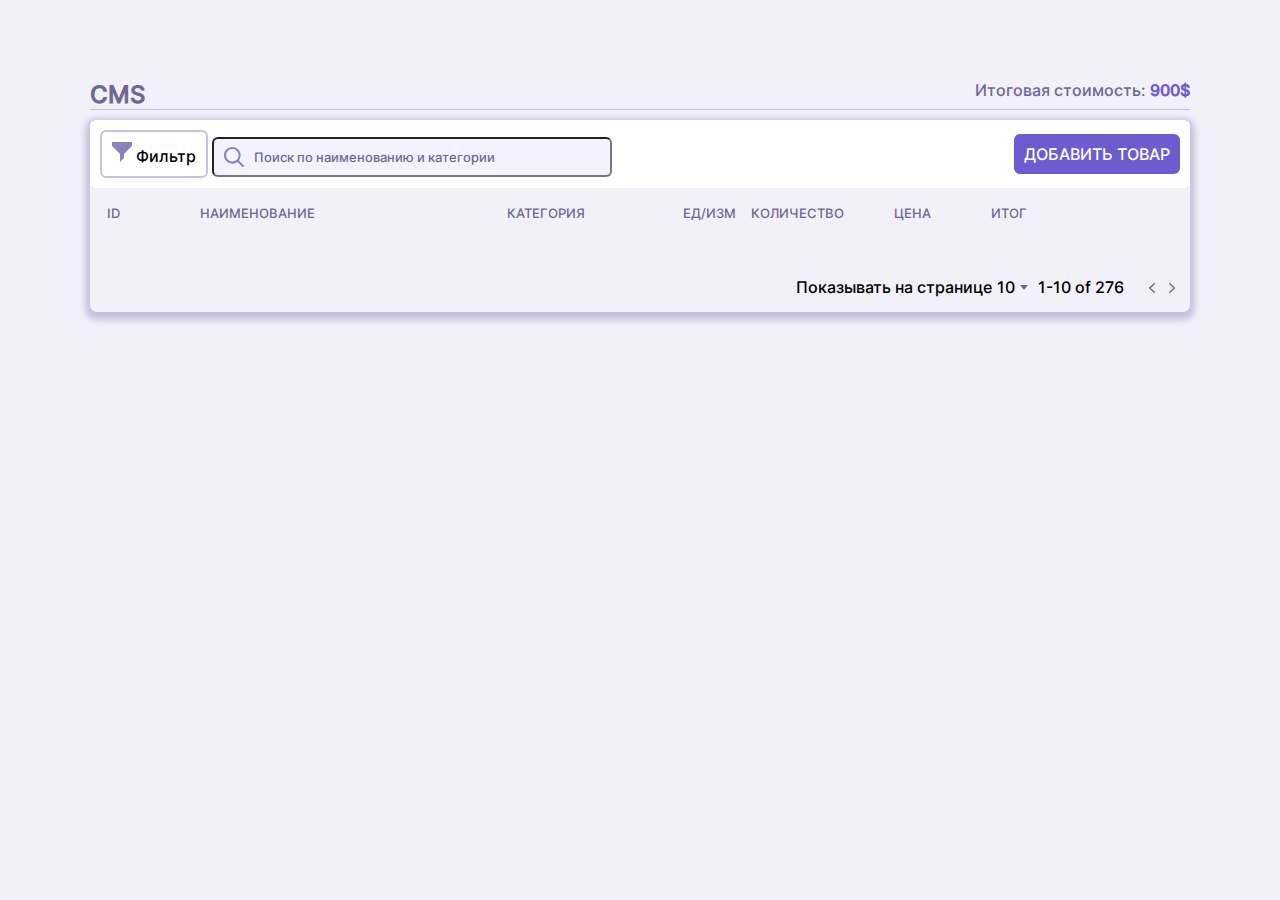
==== index.html @ 815612c0 "Add files via upload" ====
<!DOCTYPE html>
<html lang="en">
<head>
    <meta charset="UTF-8">
    <meta http-equiv="X-UA-Compatible" content="IE=edge">
    <meta name="viewport" content="width=device-width, initial-scale=1.0">
    <link rel="stylesheet" href="style/style.css">
    <script type="module" src="script/script.js" defer></script>
    <script src="script/popup.js"></script>
<!--    <script src="script/getData.js"></script>-->
    <title>CMS</title>
</head>
<body>
    <div class="wrapper blureffect">
        <header class="header">
            <div class="header__heading">
                <h2 class="heading--text lt">CMS</h2>
            </div>
            <div class="header__price">
                <p class="price--text lt">Итоговая стоимость: <span class="price--text--span">900$</span></p>
            </div>
        </header>
        <div class="tableWrapper">
            <div class="funcRow">
                <div class="funcRow__cell">
                    <button class="filter ">
                        <img src="icons/Filter.svg" alt="Filter" srcset="">
                        Фильтр
                    </button>
                    <input type="text" name="search" id="search" class="searchbar" placeholder="Поиск по наименованию и категории">
                </div>
                <div class="brnAddWrapper">
                    <button class="addProd btn">Добавить товар</button>
                </div>    
            </div>
            <table class="products">
                <tbody>    
                    <tr class="types">
                        <td class="id types__cell"><p class="cell__text lt">id</p></td>
                        <td class="name types__cell"><p class="cell__text lt">наименование</p></td>
                        <td class="category types__cell"><p class="cell__text lt">категория</p></td>
                        <td class="UoM types__cell"><p class="cell__text lt">ед/изм</p></td>
                        <td class="count types__cell"><p class="cell__text lt">количество</p></td>
                        <td class="price types__cell"><p class="cell__text lt">цена</p></td>
                        <td class="result types__cell"><p class="cell__text lt">итог</p></td>
                        <td class="icons">
                            <img src="icons/noImageIcon.svg" alt="" srcset="">
                            <img src="icons/editIcon.svg" alt="" srcset="" >
                            <img src="icons/deleteIcon.svg" alt="" srcset="">
                        </td>
                    </tr>   
                </tbody>
            </table>
            <div class="control">
                <div class="onPage"><p class="onPage--text">Показывать на странице</p><span class="itemsCount">10 </span><img src="img/triangle.svg" alt="" srcset="" class="dropListArrow"></div>
                <div class="pageCount"><p class="pagesCount--text">1-10 of 276 </p></div>
                <div class="arrows">
                    <button class="left-btn"><img src="img/arrow.png" alt="" srcset="" class="arrow left"></button>
                    <button class="right-btn"><img src="img/arrow.png" alt="" srcset="" class="arrow right"></button>
                </div>
            </div>
        </div>
        
    </div>
    <div class="modal">
        <div class="modal__wrapper">
            <form class="modal__window">
                <header class="modal__header">
                    <h2 class="modal__heading">Добавить товар</h2>
                    <img src="icons/cross.svg" alt="" srcset="" class="closeCross">
                </header>
                <div class="modal__block">
                    <div class="leftColumn">
                        <div class="nameInput labelWrap">
                            <label for="name">Наименование</label>
                            <input type="text" class="modal__input nameAdd" name="title">
                        </div>
                        <div class="categoryInput labelWrap">
                            <label for="category">Категория</label>
                            <input type="text" class="modal__input categoryAdd" name="category">
                        </div>
                        <div class="UoMinput labelWrap">
                            <label for="UoM">Единицы Измерения</label>
                            <input type="text" class="modal__input UoMAdd" name="units" value="шт">
                        </div>
                        <div class="discountInput labelWrap">
                            <label for="discount">Дисконт</label>
                            <div class="inputDiscount">
                                <input type="checkbox" name="discount" id="discount" class="checkboxDiscount">
                                <label for="discount"></label>
                                <input type="text" class="modal__input discountAdd disabled" name="discountInputText" disabled>
                            </div>
                        </div>
                    </div>
                    <div class="rightColumn">
                        <div class="descriptionInput labelWrap">
                            <label for="description">Описание</label>
                            <input type="text" class="modal__input descriptionAdd" name="description">
                        </div>
                        <div class="countInput labelWrap">
                            <label for="count">Количество</label>
                            <input type="number" class="modal__input countAdd" name="count">
                        </div>
                        <div class="priceInput labelWrap">
                            <label for="price">цена</label>
                            <input type="number" class="modal__input priceAdd" name="price">
                        </div>
                        <div class="add">
                            <input type="button" class="addImage btn" value="добавить изображение">
                        </div>
                    </div>
                    
                </div>
                
                <div class="modal__footer">
                    <div class="total">
                        <p class="price--text lt">Итоговая стоимость: <span class="price--text--span--modal"></span></p>
                    </div>
                    <button type="submit" class="allAdd btn">Добавить</button>
                </div>                
            </form>
        </div>
    </div>
    <div class="modalEdit">
        <div class="modal__wrapperEdit">
            <form class="modal__windowEdit">
                <header class="modal__header">
                    <h2 class="modal__heading">Изменить товар</h2>
                    <img src="icons/cross.svg" alt="" srcset="" class="closeCross">
                </header>
                <div class="modal__block">
                    <div class="leftColumn">
                        <div class="nameEdit labelWrap">
                            <label for="name">новое Наименование</label>
                            <input type="text" class="modal__input nameAdd nameEditInput" name="title">
                        </div>
                        <div class="categoryEdit labelWrap">
                            <label for="category">новая Категория</label>
                            <input type="text" class="modal__input categoryAdd categoryEditInput" name="category">
                        </div>
                        <div class="UoMEdit labelWrap">
                            <label for="UoM">новые Единицы Измерения</label>
                            <input type="text" class="modal__input UoMAdd UoMEditInput" name="units">
                        </div>
                        <div class="discountInput labelWrap">
                            <label for="discount">Дисконт</label>
                            <div class="inputDiscount">
                                <input type="checkbox" name="discountEdit" id="discountEdit" class="checkboxDiscount">
                                <label for="discountEdit"></label>
                                <input type="text" class="modal__input discountAdd discountEdit" name="discountInputText" disabled>
                            </div>
                        </div>
                    </div>
                    <div class="rightColumn">
                        <div class="descriptionEdit labelWrap">
                            <label for="description">новое Описание</label>
                            <input type="text" class="modal__input descriptionAdd descriptionEditInput" name="description">
                        </div>
                        <div class="countEdit labelWrap">
                            <label for="count">новое Количество</label>
                            <input type="number" class="modal__input countAdd countEditInput" name="count">
                        </div>
                        <div class="priceEdit labelWrap">
                            <label for="price">новая цена</label>
                            <input type="number" class="modal__input priceAdd priceEditInput" name="price">
                        </div>
                        <div class="add">
                            <input type="button" class="addImage btn" value="Изменить изображение">
                        </div>
                    </div>
                    
                </div>
                
                <div class="modal__footer">
                    <div class="total">
                        <p class="price--text lt">Итоговая стоимость: <span class="price--text--span--modal">900$</span></p>
                    </div>
                    <button type="submit" class="allAdd btn">Добавить</button>
                </div>                
            </form>
        </div>
    </div>
</body>
</html>
---- style/style.css ----
@font-face{
    font-family: 'Inter';
    src: local('Inter'), url('../fonts/static/Inter-Medium.ttf');
    font-weight: 500;
}
*{
    padding: 0;
    margin: 0;
    box-sizing: border-box;
}
*{
    font-family: 'Inter', sans-serif;
    font-weight: 500;
}
.lt{
    color:#6E6893 ;
}
.wrapper{
    max-width: 1100px;
    margin: 0 auto;
    
}
.btn{
    border: transparent;
    border-radius: 6px;
    cursor: pointer;
}
.searchbar::placeholder{
    color: #6E6893;
    margin-left: 10px;
}

.header{
    margin-top: 80px;
    border-bottom: 1px #C6C2DE solid;
    display: flex;
    justify-content: space-between;
}
body{
    background-color: #F2F0F9;
}
.filter{
    padding: 10px;
    border-radius: 6px;
    font-size: 16px;
    text-align: center;
    border-color: #C6C2DE;
    border-style: solid;
    background-color: transparent;

}
.button__text{
    font-size: 16px;

}
.heading--text{
    font-weight: 700;
}
.searchbar{
    padding: 10px 10px 10px 40px;
    width: 400px;
    border-radius: 6px;
    background-image: url('../icons/Search.svg');
    background-repeat: no-repeat;
    background-position: 10px center;
    background-color: #F4F2FF;
    
}
.addProd,.btn{
    background-color:#6D5BD0;
    text-transform: uppercase;
    border-radius: 6px;
    padding: 10px;
    font-size: 16px;
    color: white;

}
.funcRow{
    display: flex;
    justify-content: space-between;
    align-items: center;
    width: 100%;
    background-color:white ;
    padding: 10px;
    border-radius: 6px;
}
.product{
    width: 100%;
    margin: 0;

}
.tableWrapper{
    width: 1100px;
    box-shadow: 0px 3px 6px 5px #C6C2DE;
    border-radius: 7px;
    margin-top: 10px;
    display: flex;
    flex-direction: column;
}
.types{
    display: flex;
    /* justify-content: space-around; */
    padding: 15px 10px 15px 15px;
}
.types__cell{
    text-transform: uppercase;
    font-size: 13px;

}

.price--text--span,.price--text--span--modal{
    color: #6D5BD0;
    font-weight: 700;
}
.table__footer{
    width: 100%;
    display: flex;
    padding-left: 680px;
    gap: 8px;
    align-items: center;
    color: #6E6893;
}
.onPage{
    display: flex;
    gap: 5px;
    align-items: center;
}
.arrows{
    padding: 15px;
}
.dropListArrow{
    max-width: 8px;
}
.leftArrow{
    margin-right: 20px;
}
.arrow:nth-child(2){
    transform: rotateY(180deg);
    margin-left: 10px;
}
.icons{
    display: flex;
    gap: 20px;
    visibility: hidden;
}
.edit-icon{
    background-image: url(../icons/editIcon.svg);
    background-position: center center;
    border: none;
    width: 20px;
    height: 20px;
    background-color: transparent;
}
.del-icon{
    background-image: url(../icons/deleteIcon.svg);
    background-position: center center;
    background-color: transparent;
    border: none;
    width: 20px;
    height: 20px;
}
.noImage-icon{
    background-image: url(../icons/noImageIcon.svg);
    background-position: center center;
    border: none;
    width: 20px;
    height: 20px;
    background-color: transparent;
}
.image-icon{
    background-image: url(../icons/image.svg);
    background-position: center center;
    border: none;
    width: 20px;
    height: 20px;
    background-color: transparent;
}
.table__row{
    display: flex;
    /* justify-content: space-between; */
    align-items: center;
    background-color: #fff;
}
.control{
    display: flex;
    margin-top: 20px;
    justify-content: flex-end;
    align-items: center;
    gap: 10px;
}
.iconsGroup{
    display: flex;
    gap: 15px;
    justify-content: space-around;
}
.modal__wrapper,.modal__wrapperEdit{
    flex-shrink: 0;
    flex-grow: 0;
    width: 100%;
    min-height: 100%;
    margin: auto;
    display: flex;
    flex-flow: column nowrap;
    align-items: center;
    justify-content: center;
}
.modal,.modalEdit{
    filter: blur(2px);
    display: flex;
    position: fixed;
    top: 0;
    bottom: 0;
    right: 0;
    left: 0;
    overflow: hidden;
    overflow-y: auto;
    -webkit-overflow-scrolling: touch;
    visibility: hidden;
    flex-flow: column nowrap;
    justify-content: center; /* см. ниже */
    align-items: center;
    z-index: 99;
    /* Чтобы окно не прилипало к границе
    браузера установим отступы */
    padding:30px 0;
    backdrop-filter: blur(0px);
    transition: all .5s linear;
}
.modal__wrapper{
    backdrop-filter: blur(10px);
}
.modal__header{
    border-bottom: solid #C6C2DE 1px;
    margin: 20px;
    display: flex;
    justify-content: space-between;
}

.modal__heading{
    color:#6E6893;
    padding-bottom: 10px;
    text-transform: uppercase;
    font-weight: 700;
    
}
.modal__window,.modal__windowEdit{
    /* background-color: #F2F0F9; */

    border-radius: 15px;
    /* max-width: 1000px; */
    
}
label{
    color: #6E6893;
}
.modal__block{
    background-color: #ffffff;
    padding: 20px;
    margin-top: 21px;
    margin: 40px;
    gap: 20px;
    max-width: 600px;
    display: flex;
    flex-direction: row;
    /* flex-wrap: nowrap; */
    box-shadow: 0px 3px 6px 5px #C6C2DE;
    border-radius:10px;
    margin-bottom: 20px;
}
.modal__input{
    padding: 10px;
    border: none;
    background-color: #F4F2FF;
    border-radius: 6px;
}
.labelWrap{
    display: flex;
    flex-direction: column;
    height:fit-content;
}
.visible{
    backdrop-filter: blur(10px);
    visibility: visible;
    filter: blur(0px);
}
.descriptionAdd{
    width: 250px;
    height: 112px;
}
.add{
    width: 100%;
    display: flex;
    position: relative;
    
    
}
.nameEdit{
    box-sizing: border-box;
}
.closeCross{
    cursor: pointer;
}
.modal__footer{
    display: flex;
    justify-content: space-around;
}
label{
    text-transform: capitalize;
}
.id{
    margin-right: 80px;
}
.name{
    margin-right:192px;
}
.category{
    margin-right: 98px;
}
.UoM{
    margin-right:15px;
}
.count{
    margin-right: 50px;
}
.price{
    margin-right: 60px;
}
.checkboxDiscount,.checkboxDiscountEdit{
    position: absolute;
    z-index: -1;
    opacity: 0;
    /* display: none; */
}
.checkboxDiscount+label,.checkboxDiscountEdit+label{
    display: inline-flex;
    align-items: center;
    user-select: none;
}
.checkboxDiscount+label::before,.checkboxDiscountEdit+label::before {
    content: '';
    display: inline-block;
    align-items: center;
    width: 30px;
    height: 30px;
    flex-shrink: 0;
    flex-grow: 0;
    border: 1px solid #adb5bd;
    border-radius: 0.25em;
    margin-right: 0.5em;
    background-color: #F4F2FF;
    background-repeat: no-repeat;
    background-position: center center;
    background-size: 50% 50%;
}
.inputDiscount{
    display: flex;
    align-items: center;
}
.checkboxDiscount:checked+label::before,.checkboxDiscountEdit:checked+label::before{
    background-image: url('../icons/checked.svg');
    background-size: 100%;
}
.leftColumn,.rightColumn{
    display: flex;
    flex-wrap: wrap;
    flex-direction: column;
    gap: 20px;
}
.left-btn,.right-btn{
    border:none;
    cursor: pointer;
}
.right-btn{
    transform: rotate(180deg);
    margin-left: 10px;
}
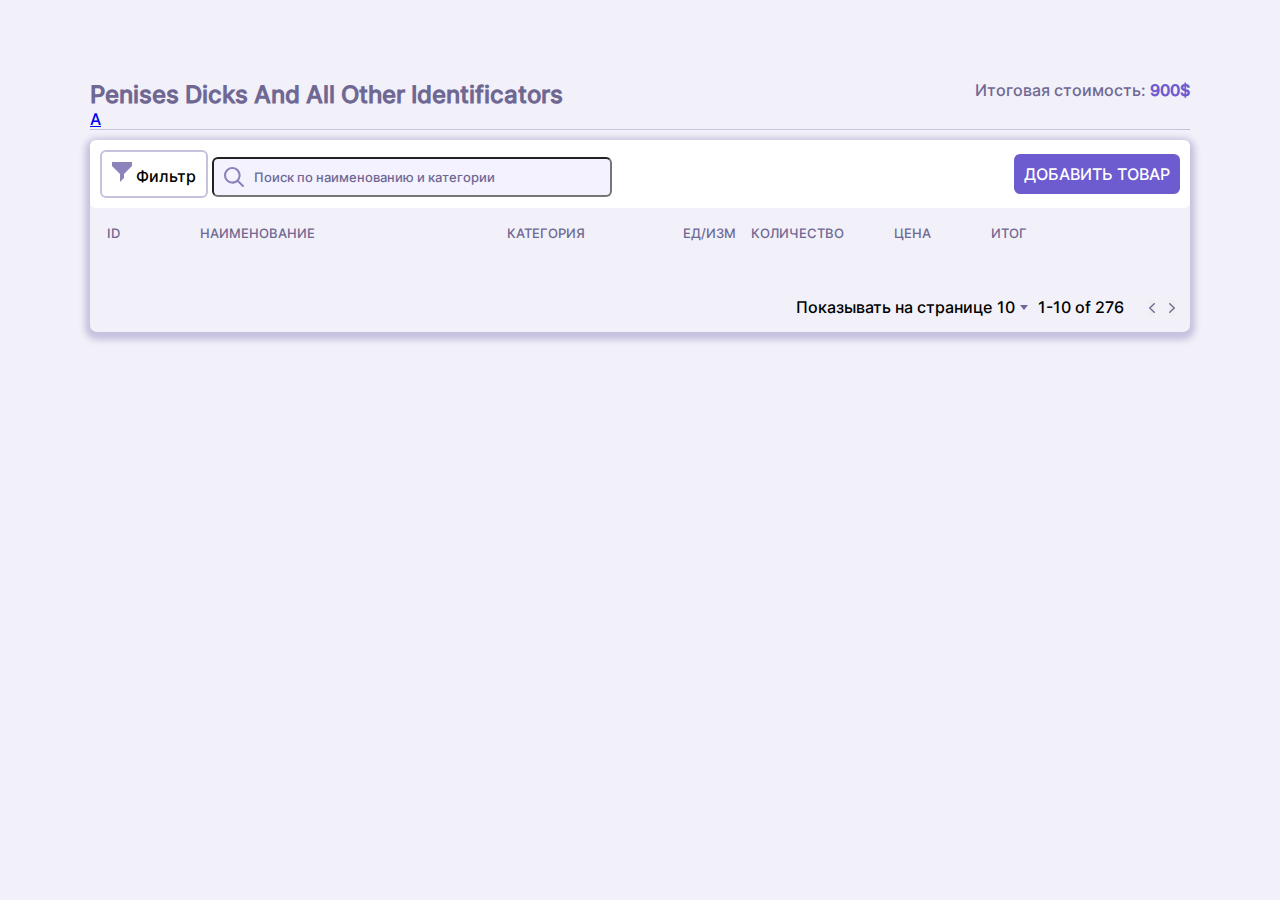
==== commit c77328fd: "remove pages" ====
--- a/index.html
+++ b/index.html
@@ -1,184 +1,185 @@
-<!DOCTYPE html>
-<html lang="en">
-<head>
-    <meta charset="UTF-8">
-    <meta http-equiv="X-UA-Compatible" content="IE=edge">
-    <meta name="viewport" content="width=device-width, initial-scale=1.0">
-    <link rel="stylesheet" href="style/style.css">
-    <script type="module" src="script/script.js" defer></script>
-    <script src="script/popup.js"></script>
-<!--    <script src="script/getData.js"></script>-->
-    <title>CMS</title>
-</head>
-<body>
-    <div class="wrapper blureffect">
-        <header class="header">
-            <div class="header__heading">
-                <h2 class="heading--text lt">CMS</h2>
-            </div>
-            <div class="header__price">
-                <p class="price--text lt">Итоговая стоимость: <span class="price--text--span">900$</span></p>
-            </div>
-        </header>
-        <div class="tableWrapper">
-            <div class="funcRow">
-                <div class="funcRow__cell">
-                    <button class="filter ">
-                        <img src="icons/Filter.svg" alt="Filter" srcset="">
-                        Фильтр
-                    </button>
-                    <input type="text" name="search" id="search" class="searchbar" placeholder="Поиск по наименованию и категории">
-                </div>
-                <div class="brnAddWrapper">
-                    <button class="addProd btn">Добавить товар</button>
-                </div>    
-            </div>
-            <table class="products">
-                <tbody>    
-                    <tr class="types">
-                        <td class="id types__cell"><p class="cell__text lt">id</p></td>
-                        <td class="name types__cell"><p class="cell__text lt">наименование</p></td>
-                        <td class="category types__cell"><p class="cell__text lt">категория</p></td>
-                        <td class="UoM types__cell"><p class="cell__text lt">ед/изм</p></td>
-                        <td class="count types__cell"><p class="cell__text lt">количество</p></td>
-                        <td class="price types__cell"><p class="cell__text lt">цена</p></td>
-                        <td class="result types__cell"><p class="cell__text lt">итог</p></td>
-                        <td class="icons">
-                            <img src="icons/noImageIcon.svg" alt="" srcset="">
-                            <img src="icons/editIcon.svg" alt="" srcset="" >
-                            <img src="icons/deleteIcon.svg" alt="" srcset="">
-                        </td>
-                    </tr>   
-                </tbody>
-            </table>
-            <div class="control">
-                <div class="onPage"><p class="onPage--text">Показывать на странице</p><span class="itemsCount">10 </span><img src="img/triangle.svg" alt="" srcset="" class="dropListArrow"></div>
-                <div class="pageCount"><p class="pagesCount--text">1-10 of 276 </p></div>
-                <div class="arrows">
-                    <button class="left-btn"><img src="img/arrow.png" alt="" srcset="" class="arrow left"></button>
-                    <button class="right-btn"><img src="img/arrow.png" alt="" srcset="" class="arrow right"></button>
-                </div>
-            </div>
-        </div>
-        
-    </div>
-    <div class="modal">
-        <div class="modal__wrapper">
-            <form class="modal__window">
-                <header class="modal__header">
-                    <h2 class="modal__heading">Добавить товар</h2>
-                    <img src="icons/cross.svg" alt="" srcset="" class="closeCross">
-                </header>
-                <div class="modal__block">
-                    <div class="leftColumn">
-                        <div class="nameInput labelWrap">
-                            <label for="name">Наименование</label>
-                            <input type="text" class="modal__input nameAdd" name="title">
-                        </div>
-                        <div class="categoryInput labelWrap">
-                            <label for="category">Категория</label>
-                            <input type="text" class="modal__input categoryAdd" name="category">
-                        </div>
-                        <div class="UoMinput labelWrap">
-                            <label for="UoM">Единицы Измерения</label>
-                            <input type="text" class="modal__input UoMAdd" name="units" value="шт">
-                        </div>
-                        <div class="discountInput labelWrap">
-                            <label for="discount">Дисконт</label>
-                            <div class="inputDiscount">
-                                <input type="checkbox" name="discount" id="discount" class="checkboxDiscount">
-                                <label for="discount"></label>
-                                <input type="text" class="modal__input discountAdd disabled" name="discountInputText" disabled>
-                            </div>
-                        </div>
-                    </div>
-                    <div class="rightColumn">
-                        <div class="descriptionInput labelWrap">
-                            <label for="description">Описание</label>
-                            <input type="text" class="modal__input descriptionAdd" name="description">
-                        </div>
-                        <div class="countInput labelWrap">
-                            <label for="count">Количество</label>
-                            <input type="number" class="modal__input countAdd" name="count">
-                        </div>
-                        <div class="priceInput labelWrap">
-                            <label for="price">цена</label>
-                            <input type="number" class="modal__input priceAdd" name="price">
-                        </div>
-                        <div class="add">
-                            <input type="button" class="addImage btn" value="добавить изображение">
-                        </div>
-                    </div>
-                    
-                </div>
-                
-                <div class="modal__footer">
-                    <div class="total">
-                        <p class="price--text lt">Итоговая стоимость: <span class="price--text--span--modal"></span></p>
-                    </div>
-                    <button type="submit" class="allAdd btn">Добавить</button>
-                </div>                
-            </form>
-        </div>
-    </div>
-    <div class="modalEdit">
-        <div class="modal__wrapperEdit">
-            <form class="modal__windowEdit">
-                <header class="modal__header">
-                    <h2 class="modal__heading">Изменить товар</h2>
-                    <img src="icons/cross.svg" alt="" srcset="" class="closeCross">
-                </header>
-                <div class="modal__block">
-                    <div class="leftColumn">
-                        <div class="nameEdit labelWrap">
-                            <label for="name">новое Наименование</label>
-                            <input type="text" class="modal__input nameAdd nameEditInput" name="title">
-                        </div>
-                        <div class="categoryEdit labelWrap">
-                            <label for="category">новая Категория</label>
-                            <input type="text" class="modal__input categoryAdd categoryEditInput" name="category">
-                        </div>
-                        <div class="UoMEdit labelWrap">
-                            <label for="UoM">новые Единицы Измерения</label>
-                            <input type="text" class="modal__input UoMAdd UoMEditInput" name="units">
-                        </div>
-                        <div class="discountInput labelWrap">
-                            <label for="discount">Дисконт</label>
-                            <div class="inputDiscount">
-                                <input type="checkbox" name="discountEdit" id="discountEdit" class="checkboxDiscount">
-                                <label for="discountEdit"></label>
-                                <input type="text" class="modal__input discountAdd discountEdit" name="discountInputText" disabled>
-                            </div>
-                        </div>
-                    </div>
-                    <div class="rightColumn">
-                        <div class="descriptionEdit labelWrap">
-                            <label for="description">новое Описание</label>
-                            <input type="text" class="modal__input descriptionAdd descriptionEditInput" name="description">
-                        </div>
-                        <div class="countEdit labelWrap">
-                            <label for="count">новое Количество</label>
-                            <input type="number" class="modal__input countAdd countEditInput" name="count">
-                        </div>
-                        <div class="priceEdit labelWrap">
-                            <label for="price">новая цена</label>
-                            <input type="number" class="modal__input priceAdd priceEditInput" name="price">
-                        </div>
-                        <div class="add">
-                            <input type="button" class="addImage btn" value="Изменить изображение">
-                        </div>
-                    </div>
-                    
-                </div>
-                
-                <div class="modal__footer">
-                    <div class="total">
-                        <p class="price--text lt">Итоговая стоимость: <span class="price--text--span--modal">900$</span></p>
-                    </div>
-                    <button type="submit" class="allAdd btn">Добавить</button>
-                </div>                
-            </form>
-        </div>
-    </div>
-</body>
+<!DOCTYPE html>
+<html lang="en">
+<head>
+    <meta charset="UTF-8">
+    <meta http-equiv="X-UA-Compatible" content="IE=edge">
+    <meta name="viewport" content="width=device-width, initial-scale=1.0">
+    <link rel="stylesheet" href="style/style.css">
+    <script type="module" src="script/script.js" defer></script>
+    <script src="script/popup.js"></script>
+<!--    <script src="script/getData.js"></script>-->
+    <title>CMS</title>
+</head>
+<body>
+    <div class="wrapper blureffect">
+        <header class="header">
+            <div class="header__heading">
+                <h2 class="heading--text lt">Penises Dicks And All Other Identificators</h2>
+                <a href="auth.html">A</a>
+            </div>
+            <div class="header__price">
+                <p class="price--text lt">Итоговая стоимость: <span class="price--text--span">900$</span></p>
+            </div>
+        </header>
+        <div class="tableWrapper">
+            <div class="funcRow">
+                <div class="funcRow__cell">
+                    <button class="filter ">
+                        <img src="icons/Filter.svg" alt="Filter" srcset="">
+                        Фильтр
+                    </button>
+                    <input type="text" name="search" id="search" class="searchbar" placeholder="Поиск по наименованию и категории">
+                </div>
+                <div class="brnAddWrapper">
+                    <button class="addProd btn">Добавить товар</button>
+                </div>    
+            </div>
+            <table class="products">
+                <tbody>    
+                    <tr class="types">
+                        <td class="id types__cell"><p class="cell__text lt">id</p></td>
+                        <td class="name types__cell"><p class="cell__text lt">наименование</p></td>
+                        <td class="category types__cell"><p class="cell__text lt">категория</p></td>
+                        <td class="UoM types__cell"><p class="cell__text lt">ед/изм</p></td>
+                        <td class="count types__cell"><p class="cell__text lt">количество</p></td>
+                        <td class="price types__cell"><p class="cell__text lt">цена</p></td>
+                        <td class="result types__cell"><p class="cell__text lt">итог</p></td>
+                        <td class="icons">
+                            <img src="icons/noImageIcon.svg" alt="" srcset="">
+                            <img src="icons/editIcon.svg" alt="" srcset="" >
+                            <img src="icons/deleteIcon.svg" alt="" srcset="">
+                        </td>
+                    </tr>   
+                </tbody>
+            </table>
+            <div class="control">
+                <div class="onPage"><p class="onPage--text">Показывать на странице</p><span class="itemsCount">10 </span><img src="img/triangle.svg" alt="" srcset="" class="dropListArrow"></div>
+                <div class="pageCount"><p class="pagesCount--text">1-10 of 276 </p></div>
+                <div class="arrows">
+                    <button class="left-btn"><img src="img/arrow.png" alt="" srcset="" class="arrow left"></button>
+                    <button class="right-btn"><img src="img/arrow.png" alt="" srcset="" class="arrow right"></button>
+                </div>
+            </div>
+        </div>
+        
+    </div>
+    <div class="modal">
+        <div class="modal__wrapper">
+            <form class="modal__window">
+                <header class="modal__header">
+                    <h2 class="modal__heading">Добавить товар</h2>
+                    <img src="icons/cross.svg" alt="" srcset="" class="closeCross">
+                </header>
+                <div class="modal__block">
+                    <div class="leftColumn">
+                        <div class="nameInput labelWrap">
+                            <label for="name">Наименование</label>
+                            <input type="text" class="modal__input nameAdd" name="title">
+                        </div>
+                        <div class="categoryInput labelWrap">
+                            <label for="category">Категория</label>
+                            <input type="text" class="modal__input categoryAdd" name="category">
+                        </div>
+                        <div class="UoMinput labelWrap">
+                            <label for="UoM">Единицы Измерения</label>
+                            <input type="text" class="modal__input UoMAdd" name="units" value="шт">
+                        </div>
+                        <div class="discountInput labelWrap">
+                            <label for="discount">Дисконт</label>
+                            <div class="inputDiscount">
+                                <input type="checkbox" name="discount" id="discount" class="checkboxDiscount">
+                                <label for="discount"></label>
+                                <input type="text" class="modal__input discountAdd disabled" name="discountInputText" disabled>
+                            </div>
+                        </div>
+                    </div>
+                    <div class="rightColumn">
+                        <div class="descriptionInput labelWrap">
+                            <label for="description">Описание</label>
+                            <input type="text" class="modal__input descriptionAdd" name="description">
+                        </div>
+                        <div class="countInput labelWrap">
+                            <label for="count">Количество</label>
+                            <input type="number" class="modal__input countAdd" name="count">
+                        </div>
+                        <div class="priceInput labelWrap">
+                            <label for="price">цена</label>
+                            <input type="number" class="modal__input priceAdd" name="price">
+                        </div>
+                        <div class="add">
+                            <input type="button" class="addImage btn" value="добавить изображение">
+                        </div>
+                    </div>
+                    
+                </div>
+                
+                <div class="modal__footer">
+                    <div class="total">
+                        <p class="price--text lt">Итоговая стоимость: <span class="price--text--span--modal"></span></p>
+                    </div>
+                    <button type="submit" class="allAdd btn">Добавить</button>
+                </div>                
+            </form>
+        </div>
+    </div>
+    <div class="modalEdit">
+        <div class="modal__wrapperEdit">
+            <form class="modal__windowEdit">
+                <header class="modal__header">
+                    <h2 class="modal__heading">Изменить товар</h2>
+                    <img src="icons/cross.svg" alt="" srcset="" class="closeCross">
+                </header>
+                <div class="modal__block">
+                    <div class="leftColumn">
+                        <div class="nameEdit labelWrap">
+                            <label for="name">новое Наименование</label>
+                            <input type="text" class="modal__input nameAdd nameEditInput" name="title">
+                        </div>
+                        <div class="categoryEdit labelWrap">
+                            <label for="category">новая Категория</label>
+                            <input type="text" class="modal__input categoryAdd categoryEditInput" name="category">
+                        </div>
+                        <div class="UoMEdit labelWrap">
+                            <label for="UoM">новые Единицы Измерения</label>
+                            <input type="text" class="modal__input UoMAdd UoMEditInput" name="units">
+                        </div>
+                        <div class="discountInput labelWrap">
+                            <label for="discount">Дисконт</label>
+                            <div class="inputDiscount">
+                                <input type="checkbox" name="discountEdit" id="discountEdit" class="checkboxDiscount">
+                                <label for="discountEdit"></label>
+                                <input type="text" class="modal__input discountAdd discountEdit" name="discountInputText" disabled>
+                            </div>
+                        </div>
+                    </div>
+                    <div class="rightColumn">
+                        <div class="descriptionEdit labelWrap">
+                            <label for="description">новое Описание</label>
+                            <input type="text" class="modal__input descriptionAdd descriptionEditInput" name="description">
+                        </div>
+                        <div class="countEdit labelWrap">
+                            <label for="count">новое Количество</label>
+                            <input type="number" class="modal__input countAdd countEditInput" name="count">
+                        </div>
+                        <div class="priceEdit labelWrap">
+                            <label for="price">новая цена</label>
+                            <input type="number" class="modal__input priceAdd priceEditInput" name="price">
+                        </div>
+                        <div class="add">
+                            <input type="button" class="addImage btn" value="Изменить изображение">
+                        </div>
+                    </div>
+                    
+                </div>
+                
+                <div class="modal__footer">
+                    <div class="total">
+                        <p class="price--text lt">Итоговая стоимость: <span class="price--text--span--modal">900$</span></p>
+                    </div>
+                    <button type="submit" class="allAdd btn">Добавить</button>
+                </div>                
+            </form>
+        </div>
+    </div>
+</body>
 </html>